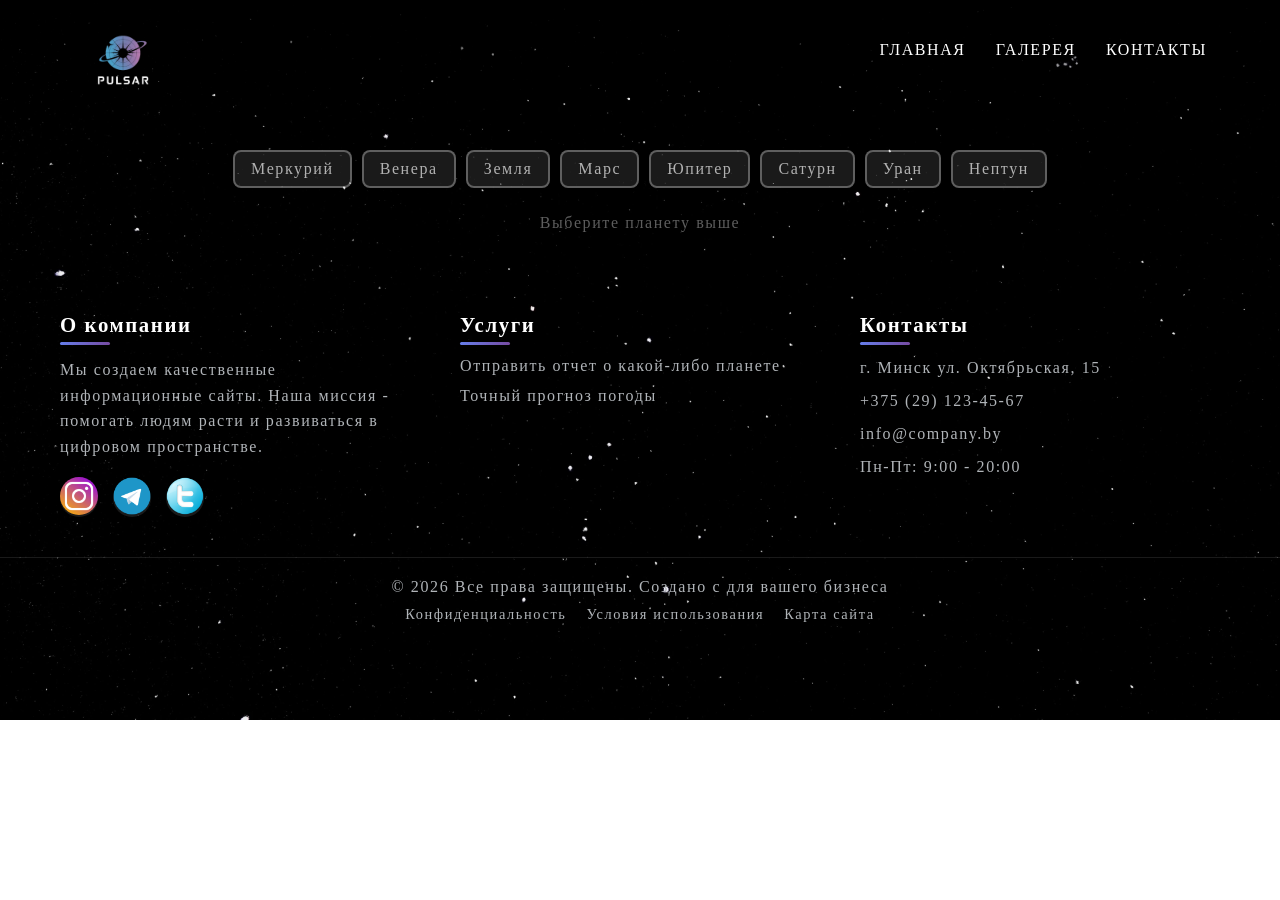
==== gallery/nasa-gallery.html @ 77f24e34 "Add files via upload all new site update" ====
<!DOCTYPE html>
<html lang="ru">

<head>
  <meta charset="UTF-8">
  <meta name="viewport" content="width=device-width, initial-scale=1.0">
  <link rel="stylesheet" href="./style.css">
  <script src="./script.js" defer></script>
  <title>Галерея NASA — Планеты</title>
</head>

<body>
  <header>
    <img src="./img/logo1.png" class="logo" />
    <ul class="nav-bar">
      <li><a href="../index.html" class="nav-items">ГЛАВНАЯ</a></li>
      <li><a href="./nasa-gallery.html" class="nav-items">ГАЛЕРЕЯ</a></li>
      <li><a href="#contacts" class="nav-items">КОНТАКТЫ</a></li>
    </ul>
  </header>
  <div class="container">
    <div class="planets" id="planets"></div>
    <div class="status" id="status">Выберите планету выше</div>
    <div class="gallery" id="gallery"></div>
    <div id="modal-root"></div>
  </div>
  <footer class="footer">
    <div class="footer-container">
        <div class="footer-section">
            <h3>О компании</h3>
            <p>Мы создаем качественные информационные сайты. Наша миссия - помогать людям расти и развиваться в цифровом пространстве.</p>
            <div class="social-links">
                <a href="#"><i><img src="./img/instagram-256x256.png" class="instagram"></i></a>
                <a href="#"><i class="telegram"><img src="./img/telegram-256x256.png" alt=""></i></a>
                <a href="#"><i class="twitter"><img src="./img/1303506232_social_twitter_button_blue-256x256.png" alt=""></i></a>
            </div>
        </div>

        <div class="footer-section">
            <h3>Услуги</h3>
            <ul>
                <li><a href="#">Отправить отчет о какой-либо планете</a></li>
                <li><a href="#">Точный прогноз погоды</a></li>
                <li><a href="#"></a></li>
                <li><a href="#"></a></li>
                <li><a href="#"></a></li>
            </ul>
        </div>
        
        <div class="footer-section">
            <h3 id="contacts">Контакты</h3>
            <ul class="contact-info">
                <li><i class="fas fa-map-marker-alt"></i> <span>г. Минск ул. Октябрьская, 15</span></li>
                <li><i class="fas fa-phone"></i> <span>+375 (29) 123-45-67</span></li>
                <li><i class="fas fa-envelope"></i> <span>info@company.by</span></li>
                <li><i class="fas fa-clock"></i> <span>Пн-Пт: 9:00 - 20:00</span></li>
            </ul>
        </div>
    </div>
    
    <div class="footer-bottom">
        <p>&copy; 2026 Все права защищены. Создано с <i class="fas fa-heart"></i> для вашего бизнеса</p>
        <div class="footer-links">
            <a href="#">Конфиденциальность</a>
            <a href="#">Условия использования</a>
            <a href="#">Карта сайта</a>
        </div>
    </div>
</footer>
</body>

</html>
---- gallery/style.css ----
* {
    margin: 0px;
    padding: 0px;
    box-sizing: border-box;
    font-family: Calibri;
    letter-spacing: 0.1rem;
}

html {
    scroll-behavior: smooth;
}

.container {
    width: 85%;
    margin: 0 auto;
}

body {
    background-image: url(./img/zvezdy_bliki_chernyj_204142_3840x2160.jpg);
    background-repeat: no-repeat;
    background-size: cover;
}

img {
    max-width: 100%;
}

.logo {
    height: 100px;
    padding-left: 5%;
}

header {
    position: fixed;
    top: 0;
    left: 0;
    background: linear-gradient(#000000, #00000000);
    height: 100px;
    display: flex;
    width: 100%;
    color: white;
    padding: 10px;
    justify-content: space-between;
}

.nav-bar {
    list-style: none;
    display: flex;
    justify-content: space-evenly;
    align-items: center;
    gap: 30px;
    margin-right: 5%;
    transition: 150ms;
}

.nav-bar :hover {
    color: #667eea;
}

.nav-items {
    text-decoration: none;
    color: white;
}

.planets {
    margin-top: 150px;
    display: flex;
    flex-wrap: wrap;
    gap: 10px;
    margin-bottom: 25px;
    justify-content: center;
}

.pbtn {
    padding: 8px 16px;
    font-size: 16px;
    font-weight: 500;
    border-radius: 8px;
    border: 2px solid rgba(255, 255, 255, 0.3);
    background: rgba(255, 255, 255, 0.1);
    color: #b1b1b1;
    cursor: pointer;
    transition: all 0.15s;
}

.pbtn:hover {
    background: rgba(255, 255, 255, 0.256);
    color: #fff;
    scale: 1.03;
}

.pbtn.active {
    background: rgba(255, 255, 255, 0.338);
    border: 2px solid rgba(255, 255, 255, 0.3);
    color: #fff;
    scale: 0.99;
}

.status {
    font-size: 16px;
    color: #5d5d5d;
    min-height: 20px;
    margin-bottom: 1.25rem;
    display: flex;
    justify-content: center;
    align-items: center;
}

.gallery {
    display: grid;
    grid-template-columns: repeat(auto-fill, minmax(180px, 1fr));
    gap: 14px;
}

.card {
    border-radius: 10px;
    border: 2px solid rgba(255, 255, 255, 0.3);
    overflow: hidden;
    background: rgba(255, 255, 255, 0.1);
    cursor: pointer;
    transition: 150ms;
}

.card:hover {
    scale: 1.02;
    background: rgba(255, 255, 255, 0.256);
}

.card:active {
    scale: 0.99;
}

.card img {
    width: 100%;
    aspect-ratio: 1;
    object-fit: cover;
    display: block;
    background: rgba(255, 255, 255, 0.1);
}

.card-info {
    padding: 8px 10px;
}

.card-title {
    font-size: 12px;
    font-weight: 500;
    color: #bbbbbb;
    white-space: nowrap;
    overflow: hidden;
    text-overflow: ellipsis;
}

.card-date {
    font-size: 11px;
    color: #5d5d5d;
    margin-top: 3px;
}

.error {
    grid-column: 1/-1;
    padding: 2rem;
    text-align: center;
    color: #5d5d5d;
    font-size: 14px;
    border: 1px solid #1e1e3a;
    border-radius: 10px;
}

.overlay {
    position: fixed;
    inset: 0;
    background: rgba(0, 0, 0, 0.85);
    display: flex;
    align-items: center;
    justify-content: center;
    z-index: 999;
    padding: 1rem;
}

.modal {
    background: #12122a;
    border-radius: 12px;
    max-width: 580px;
    width: 100%;
    border: 1px solid #2a2a4a;
    overflow: hidden;
    position: relative;
}

.modal img {
    width: 100%;
    display: block;
    max-height: 340px;
    object-fit: cover;
}

.modal-body {
    padding: 1rem 1.25rem 1.25rem;
}

.modal-top {
    display: flex;
    justify-content: space-between;
    align-items: flex-start;
    margin-bottom: 8px;
}

.modal-body h3 {
    font-size: 15px;
    font-weight: 600;
    color: #e6e6e6;
    flex: 1;
}

.modal-close {
    position: absolute;
    background: none;
    border: none;
    font-size: 22px;
    cursor: pointer;
    color: #5d5d5d;
    line-height: 1;
    padding: 10px 10px 0 0;
    right: 0;
    transition: 150ms;
}

.modal-close:hover {
    color: #e1e1e1;
    scale: 1.15;
}

.modal-close:active {
    scale: 0.99;
}

.modal-date {
    font-size: 12px;
    color: #5d5d5d;
    margin-bottom: 10px;
}

.modal-desc {
    font-size: 13px;
    color: #ddd;
    line-height: 1.65;
}

.modal-link {
    display: inline-block;
    margin-top: 12px;
    font-size: 12px;
    color: #3b78e7;
    text-decoration: none;
}

.modal-link:hover {
    text-decoration: underline;
}

.footer {
    color: #ffffff;
    padding-top: 60px;
    margin-top: auto;
}

.footer-container {
    max-width: 1200px;
    margin: 0 auto;
    padding: 0 20px;
    display: grid;
    grid-template-columns: repeat(auto-fit, minmax(250px, 1fr));
    gap: 40px;
    margin-bottom: 40px;
}

.footer-section h3 {
    font-size: 1.3rem;
    margin-bottom: 20px;
    position: relative;
    display: inline-block;
}

.footer-section h3::after {
    content: "";
    position: absolute;
    bottom: -8px;
    left: 0;
    width: 50px;
    height: 3px;
    background: linear-gradient(90deg, #667eea, #764ba2);
    border-radius: 2px;
}

.footer-section p {
    color: #b0b4b8;
    line-height: 1.6;
    margin-bottom: 20px;
}

.footer-section ul {
    list-style: none;
}

.footer-section ul li {
    margin-bottom: 12px;
}

.footer-section ul li a {
    color: #b0b4b8;
    text-decoration: none;
    transition: all 0.3s ease;
    display: inline-block;
}

.footer-section ul li a:hover {
    color: #667eea;
}

.instagram {
    border-radius: 50px;
}

.contact-info li {
    align-items: center;
    color: #b0b4b8;
}

.contact-info li i {
    width: 20px;
    font-size: 1.1rem;
}

.social-links {
    display: flex;
    gap: 15px;
    margin-top: 20px;
}

.social-links a {
    display: inline-flex;
    align-items: center;
    justify-content: center;
    width: 38px;
    height: 38px;
    background: rgba(255, 255, 255, 0.1);
    border-radius: 50%;
    color: #ffffff;
    text-decoration: none;
    transition: all 0.3s ease;
}

.social-links a:hover {
    background: #667eea;
    transform: translateY(-3px);
}

.footer-bottom {
    border-top: 1px solid rgba(255, 255, 255, 0.1);
    padding: 20px 0;
    text-align: center;
}

.footer-bottom p {
    color: #b0b4b8;
    margin-bottom: 10px;
}

.footer-bottom i.fa-heart {
    color: #ff4757;
    animation: heartbeat 1.5s ease infinite;
}

.footer-links {
    display: flex;
    justify-content: center;
    gap: 20px;
    flex-wrap: wrap;
}

.footer-links a {
    color: #b0b4b8;
    text-decoration: none;
    font-size: 0.9rem;
    transition: color 0.3s ease;
}

.footer-links a:hover {
    color: #667eea;
}
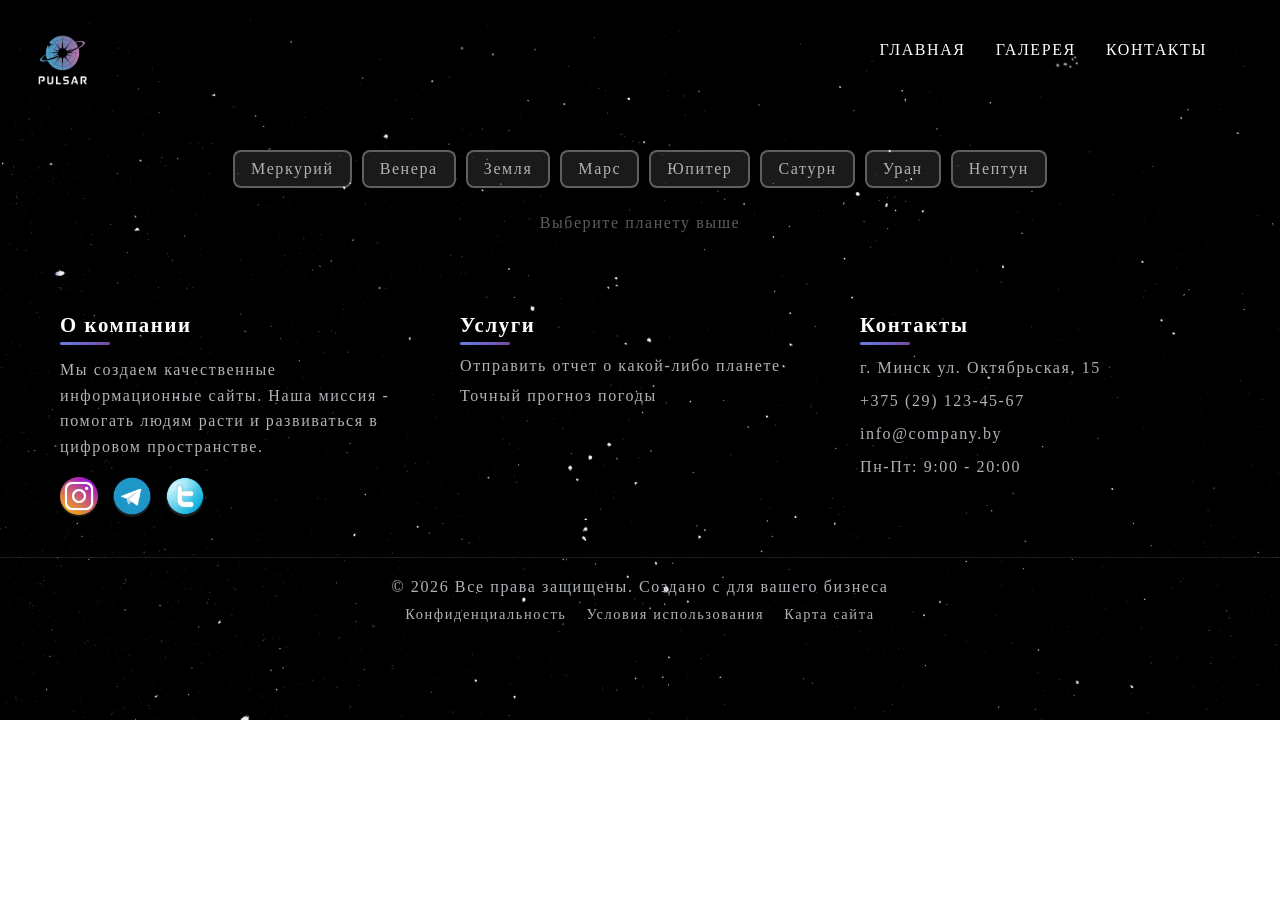
==== commit 156d02d6: "Update nasa-gallery.html" ====
--- a/gallery/nasa-gallery.html
+++ b/gallery/nasa-gallery.html
@@ -11,14 +11,14 @@
 
 <body>
   <header>
-    <img src="./img/logo1.png" class="logo" />
+    <a href="/"><img src="./img/logo1.png" class="logo" /></a>
     <ul class="nav-bar">
       <li><a href="../index.html" class="nav-items">ГЛАВНАЯ</a></li>
       <li><a href="./nasa-gallery.html" class="nav-items">ГАЛЕРЕЯ</a></li>
       <li><a href="#contacts" class="nav-items">КОНТАКТЫ</a></li>
     </ul>
   </header>
-  <div class="container">
+  <div class="container dopclass">
     <div class="planets" id="planets"></div>
     <div class="status" id="status">Выберите планету выше</div>
     <div class="gallery" id="gallery"></div>
@@ -30,9 +30,9 @@
             <h3>О компании</h3>
             <p>Мы создаем качественные информационные сайты. Наша миссия - помогать людям расти и развиваться в цифровом пространстве.</p>
             <div class="social-links">
-                <a href="#"><i><img src="./img/instagram-256x256.png" class="instagram"></i></a>
-                <a href="#"><i class="telegram"><img src="./img/telegram-256x256.png" alt=""></i></a>
-                <a href="#"><i class="twitter"><img src="./img/1303506232_social_twitter_button_blue-256x256.png" alt=""></i></a>
+                <a href="https://www.instagram.com/projectpullsar?igsh=MTVreGo3YnMzYXZjOQ%3D%3D&utm_source=qr"><i><img src="./img/instagram-256x256.png" class="instagram"></i></a>
+                <a href="https://t.me/pulsar1231"><i class="telegram"><img src="./img/telegram-256x256.png" alt=""></i></a>
+                <a href="https://x.com/pulsarzxc?s=21"><i class="twitter"><img src="./img/1303506232_social_twitter_button_blue-256x256.png" alt=""></i></a>
             </div>
         </div>
 
@@ -69,4 +69,4 @@
 </footer>
 </body>
 
-</html>+</html>
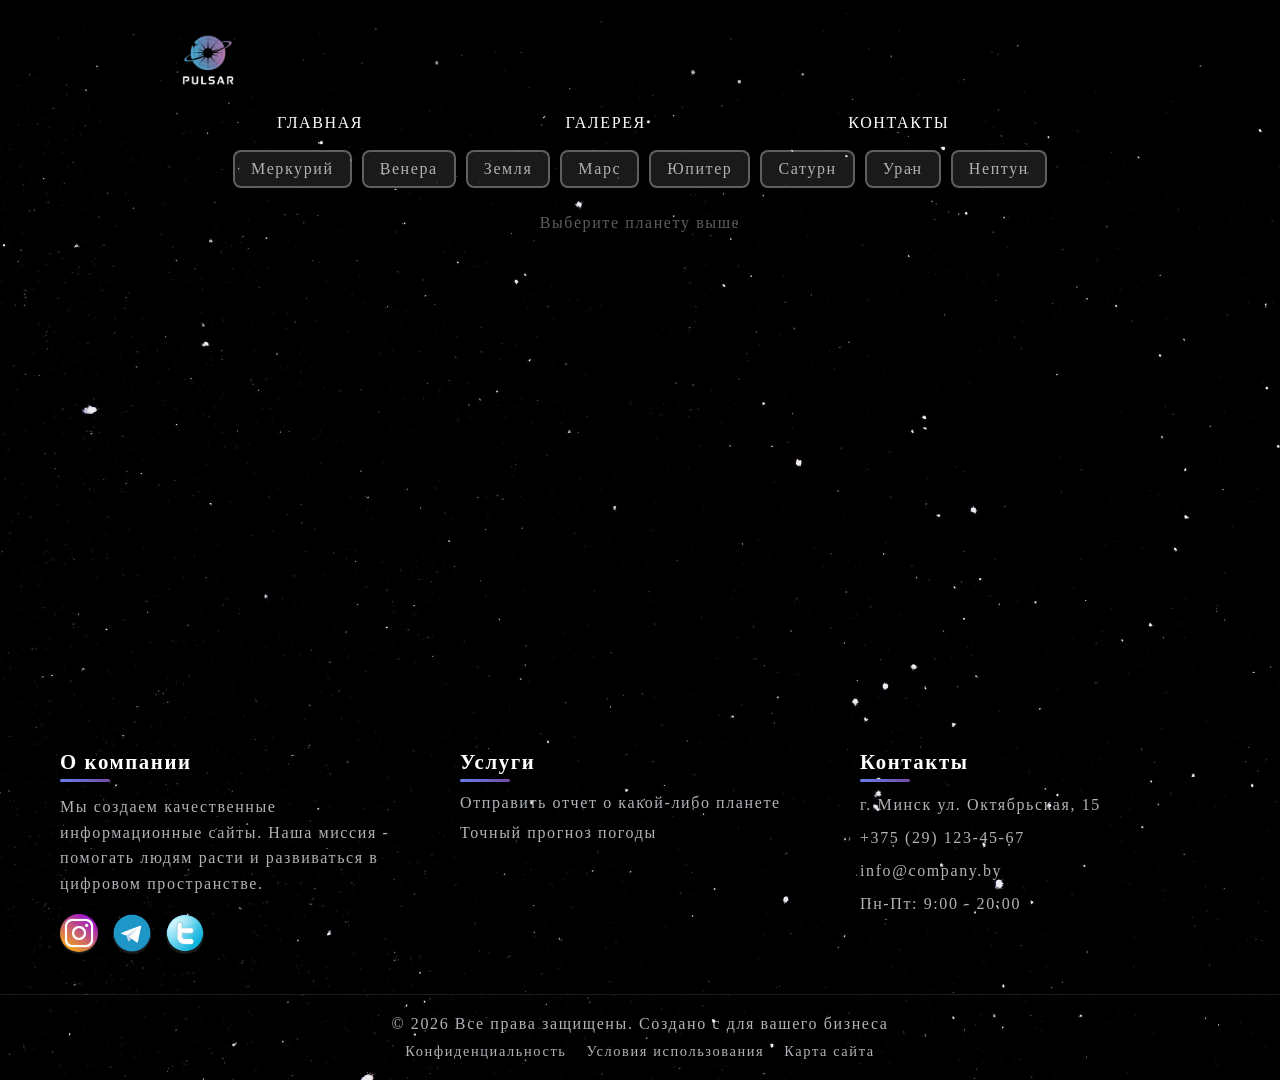
==== commit f63ebe02: "Update nasa-gallery.html" ====
--- a/gallery/nasa-gallery.html
+++ b/gallery/nasa-gallery.html
@@ -10,63 +10,88 @@
 </head>
 
 <body>
-  <header>
-    <a href="/"><img src="./img/logo1.png" class="logo" /></a>
-    <ul class="nav-bar">
-      <li><a href="../index.html" class="nav-items">ГЛАВНАЯ</a></li>
-      <li><a href="./nasa-gallery.html" class="nav-items">ГАЛЕРЕЯ</a></li>
-      <li><a href="#contacts" class="nav-items">КОНТАКТЫ</a></li>
-    </ul>
-  </header>
-  <div class="container dopclass">
-    <div class="planets" id="planets"></div>
-    <div class="status" id="status">Выберите планету выше</div>
-    <div class="gallery" id="gallery"></div>
-    <div id="modal-root"></div>
-  </div>
-  <footer class="footer">
-    <div class="footer-container">
+    <header>
+      <div class="container">
+        <a href="/"><img src="./img/logo1.png" class="logo" /></a>
+        <ul class="nav-bar">
+          <li><a href="../index.html" class="nav-items">ГЛАВНАЯ</a></li>
+          <li><a href="./nasa-gallery.html" class="nav-items">ГАЛЕРЕЯ</a></li>
+          <li><a href="#contacts" class="nav-items">КОНТАКТЫ</a></li>
+        </ul>
+      </div>
+    </header>
+    <div class="container dopclass">
+      <div class="planets" id="planets"></div>
+      <div class="status" id="status">Выберите планету выше</div>
+      <div class="gallery" id="gallery"></div>
+      <div id="modal-root"></div>
+    </div>
+    <footer class="footer">
+      <div class="footer-container">
         <div class="footer-section">
-            <h3>О компании</h3>
-            <p>Мы создаем качественные информационные сайты. Наша миссия - помогать людям расти и развиваться в цифровом пространстве.</p>
-            <div class="social-links">
-                <a href="https://www.instagram.com/projectpullsar?igsh=MTVreGo3YnMzYXZjOQ%3D%3D&utm_source=qr"><i><img src="./img/instagram-256x256.png" class="instagram"></i></a>
-                <a href="https://t.me/pulsar1231"><i class="telegram"><img src="./img/telegram-256x256.png" alt=""></i></a>
-                <a href="https://x.com/pulsarzxc?s=21"><i class="twitter"><img src="./img/1303506232_social_twitter_button_blue-256x256.png" alt=""></i></a>
-            </div>
+          <h3>О компании</h3>
+          <p>
+            Мы создаем качественные информационные сайты. Наша миссия - помогать
+            людям расти и развиваться в цифровом пространстве.
+          </p>
+          <div class="social-links">
+            <a
+              href="https://www.instagram.com/projectpullsar?igsh=MTVreGo3YnMzYXZjOQ%3D%3D&utm_source=qr"
+              ><i><img src="./img/instagram-256x256.png" class="instagram" /></i
+            ></a>
+            <a href="https://t.me/pulsar1231"
+              ><i class="telegram"
+                ><img src="./img/telegram-256x256.png" alt="" /></i
+            ></a>
+            <a href="https://x.com/pulsarzxc?s=21"
+              ><i class="twitter"
+                ><img
+                  src="./img/1303506232_social_twitter_button_blue-256x256.png"
+                  alt="" /></i
+            ></a>
+          </div>
         </div>
 
         <div class="footer-section">
-            <h3>Услуги</h3>
-            <ul>
-                <li><a href="#">Отправить отчет о какой-либо планете</a></li>
-                <li><a href="#">Точный прогноз погоды</a></li>
-                <li><a href="#"></a></li>
-                <li><a href="#"></a></li>
-                <li><a href="#"></a></li>
-            </ul>
+          <h3>Услуги</h3>
+          <ul>
+            <li><a href="#">Отправить отчет о какой-либо планете</a></li>
+            <li><a href="#">Точный прогноз погоды</a></li>
+          </ul>
         </div>
-        
+
         <div class="footer-section">
-            <h3 id="contacts">Контакты</h3>
-            <ul class="contact-info">
-                <li><i class="fas fa-map-marker-alt"></i> <span>г. Минск ул. Октябрьская, 15</span></li>
-                <li><i class="fas fa-phone"></i> <span>+375 (29) 123-45-67</span></li>
-                <li><i class="fas fa-envelope"></i> <span>info@company.by</span></li>
-                <li><i class="fas fa-clock"></i> <span>Пн-Пт: 9:00 - 20:00</span></li>
-            </ul>
+          <h3 id="contacts">Контакты</h3>
+          <ul class="contact-info">
+            <li>
+              <i class="fas fa-map-marker-alt"></i>
+              <span>г. Минск ул. Октябрьская, 15</span>
+            </li>
+            <li>
+              <i class="fas fa-phone"></i> <span>+375 (29) 123-45-67</span>
+            </li>
+            <li>
+              <i class="fas fa-envelope"></i> <span>info@company.by</span>
+            </li>
+            <li>
+              <i class="fas fa-clock"></i> <span>Пн-Пт: 9:00 - 20:00</span>
+            </li>
+          </ul>
         </div>
-    </div>
-    
-    <div class="footer-bottom">
-        <p>&copy; 2026 Все права защищены. Создано с <i class="fas fa-heart"></i> для вашего бизнеса</p>
+      </div>
+
+      <div class="footer-bottom">
+        <p>
+          &copy; 2026 Все права защищены. Создано с
+          <i class="fas fa-heart"></i> для вашего бизнеса
+        </p>
         <div class="footer-links">
-            <a href="#">Конфиденциальность</a>
-            <a href="#">Условия использования</a>
-            <a href="#">Карта сайта</a>
+          <a href="#">Конфиденциальность</a>
+          <a href="#">Условия использования</a>
+          <a href="#">Карта сайта</a>
         </div>
-    </div>
-</footer>
-</body>
+      </div>
+    </footer>
+  </body>
 
 </html>
--- a/gallery/style.css
+++ b/gallery/style.css
@@ -51,6 +51,9 @@
     gap: 30px;
     margin-right: 5%;
     transition: 150ms;
+}
+.dopclass{
+    min-height: 60vh;
 }
 
 .nav-bar :hover {
@@ -388,4 +391,4 @@
 
 .footer-links a:hover {
     color: #667eea;
-}+}
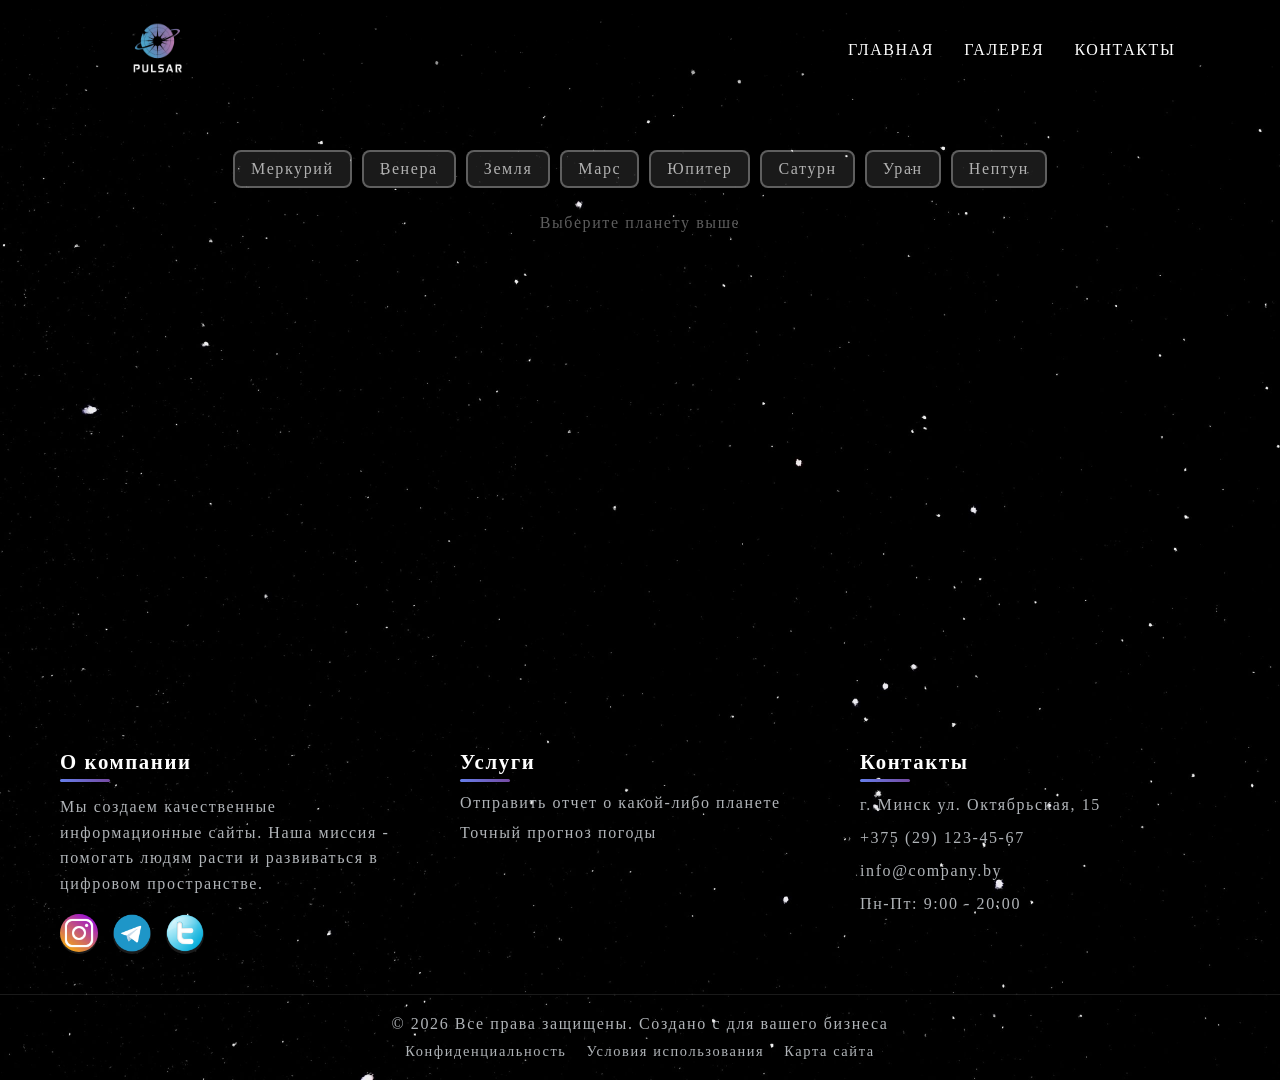
==== commit aeb1ef37: "Update nasa-gallery.html" ====
--- a/gallery/nasa-gallery.html
+++ b/gallery/nasa-gallery.html
@@ -12,7 +12,7 @@
 <body>
     <header>
       <div class="container">
-        <a href="/"><img src="./img/logo1.png" class="logo" /></a>
+        <a href="./index.html"><img src="./img/logo1.png" class="logo" /></a>
         <ul class="nav-bar">
           <li><a href="../index.html" class="nav-items">ГЛАВНАЯ</a></li>
           <li><a href="./nasa-gallery.html" class="nav-items">ГАЛЕРЕЯ</a></li>
--- a/gallery/style.css
+++ b/gallery/style.css
@@ -29,7 +29,9 @@
     height: 100px;
     padding-left: 5%;
 }
-
+a {
+    display: inline-block;
+}
 header {
     position: fixed;
     top: 0;
@@ -41,16 +43,19 @@
     color: white;
     padding: 10px;
     justify-content: space-between;
-}
-
+    z-index: 9;
+}
+header .container{
+display: flex;
+justify-content: space-between;
+align-items: center
+}
 .nav-bar {
     list-style: none;
     display: flex;
     justify-content: space-evenly;
     align-items: center;
     gap: 30px;
-    margin-right: 5%;
-    transition: 150ms;
 }
 .dopclass{
     min-height: 60vh;
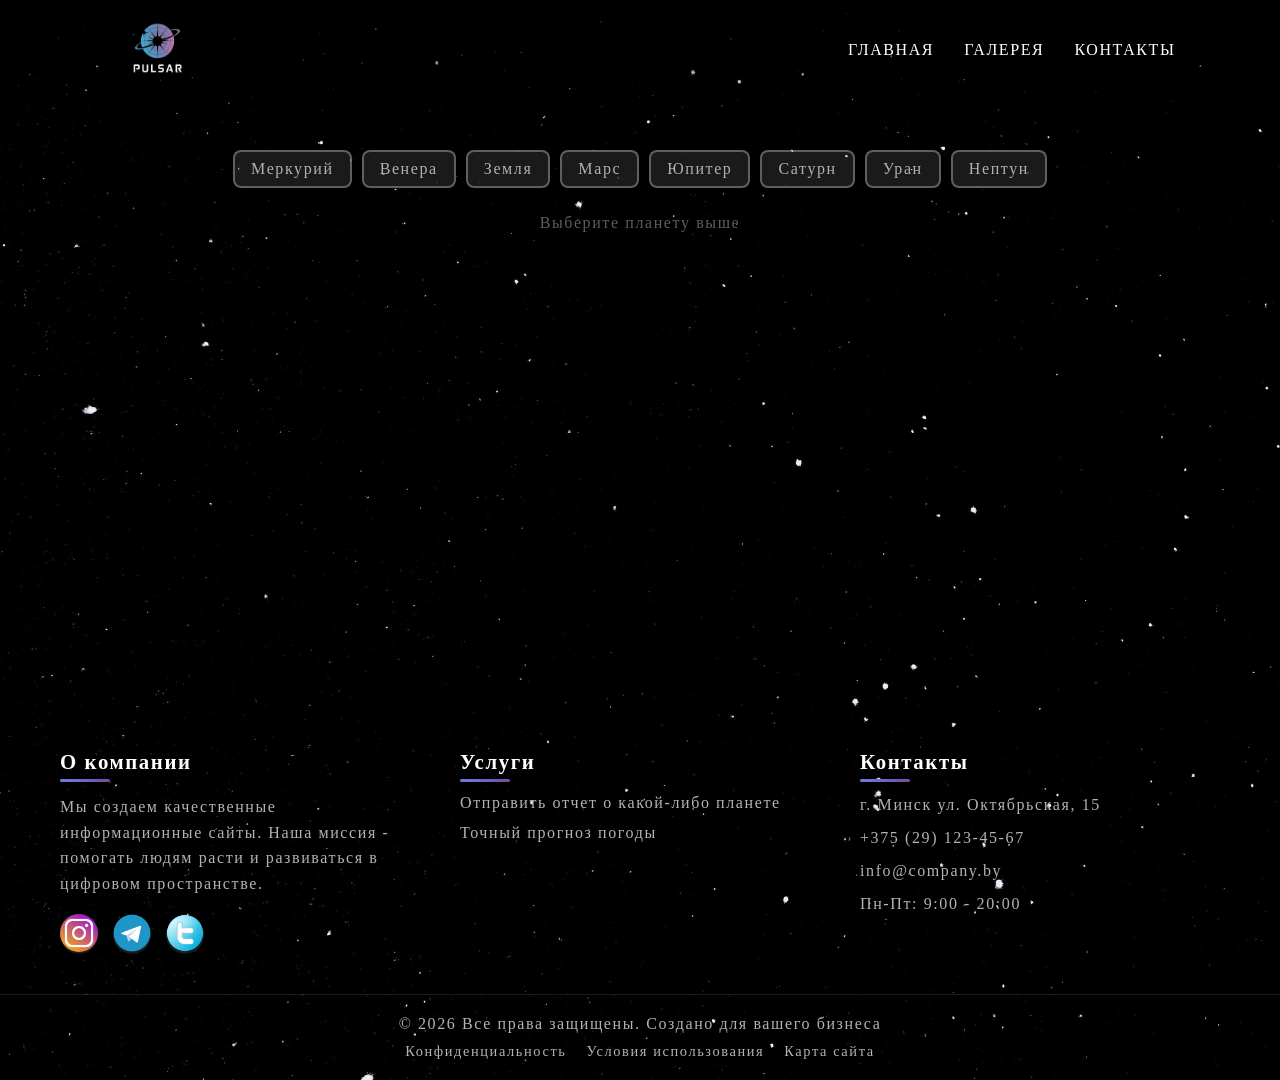
==== commit 7dc46f02: "Update nasa-gallery.html" ====
--- a/gallery/nasa-gallery.html
+++ b/gallery/nasa-gallery.html
@@ -12,7 +12,7 @@
 <body>
     <header>
       <div class="container">
-        <a href="./index.html"><img src="./img/logo1.png" class="logo" /></a>
+        <a href="https://myfreedom-it.github.io/pulsar/index.html"><img src="./img/logo1.png" class="logo" /></a>
         <ul class="nav-bar">
           <li><a href="../index.html" class="nav-items">ГЛАВНАЯ</a></li>
           <li><a href="./nasa-gallery.html" class="nav-items">ГАЛЕРЕЯ</a></li>
@@ -82,8 +82,7 @@
 
       <div class="footer-bottom">
         <p>
-          &copy; 2026 Все права защищены. Создано с
-          <i class="fas fa-heart"></i> для вашего бизнеса
+          &copy; 2026 Все права защищены. Создано для вашего бизнеса
         </p>
         <div class="footer-links">
           <a href="#">Конфиденциальность</a>
